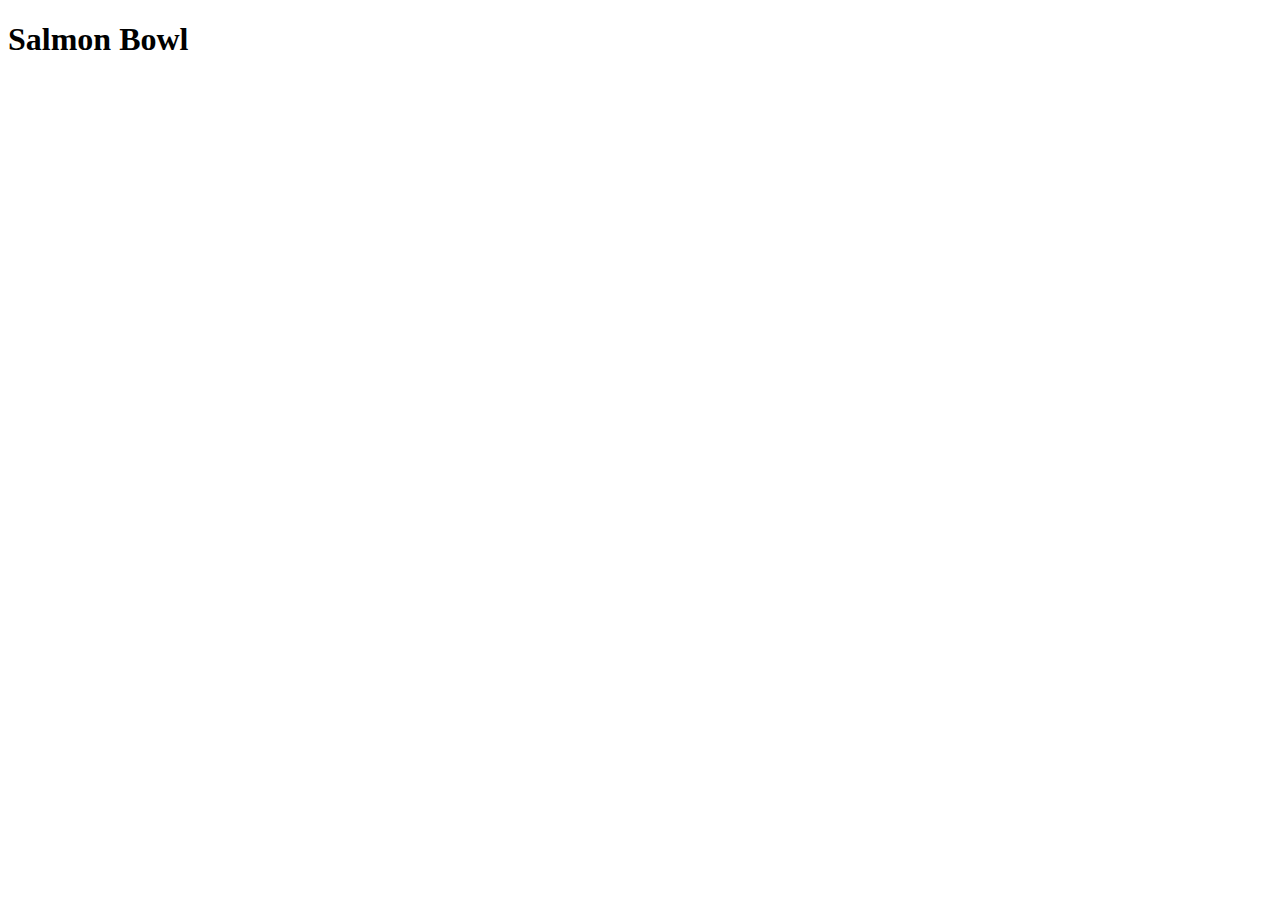
==== recipes/salmonbowl.html @ 8b8ab66d "fist commit" ====
<!DOCTYPE html>
<html lang="en">
<head>
    <meta charset="UTF-8">
    <meta name="viewport" content="width=device-width, initial-scale=1.0">
    <title>Document</title>
</head>
<body>
    <h1>Salmon Bowl</h1>
</body>
</html>
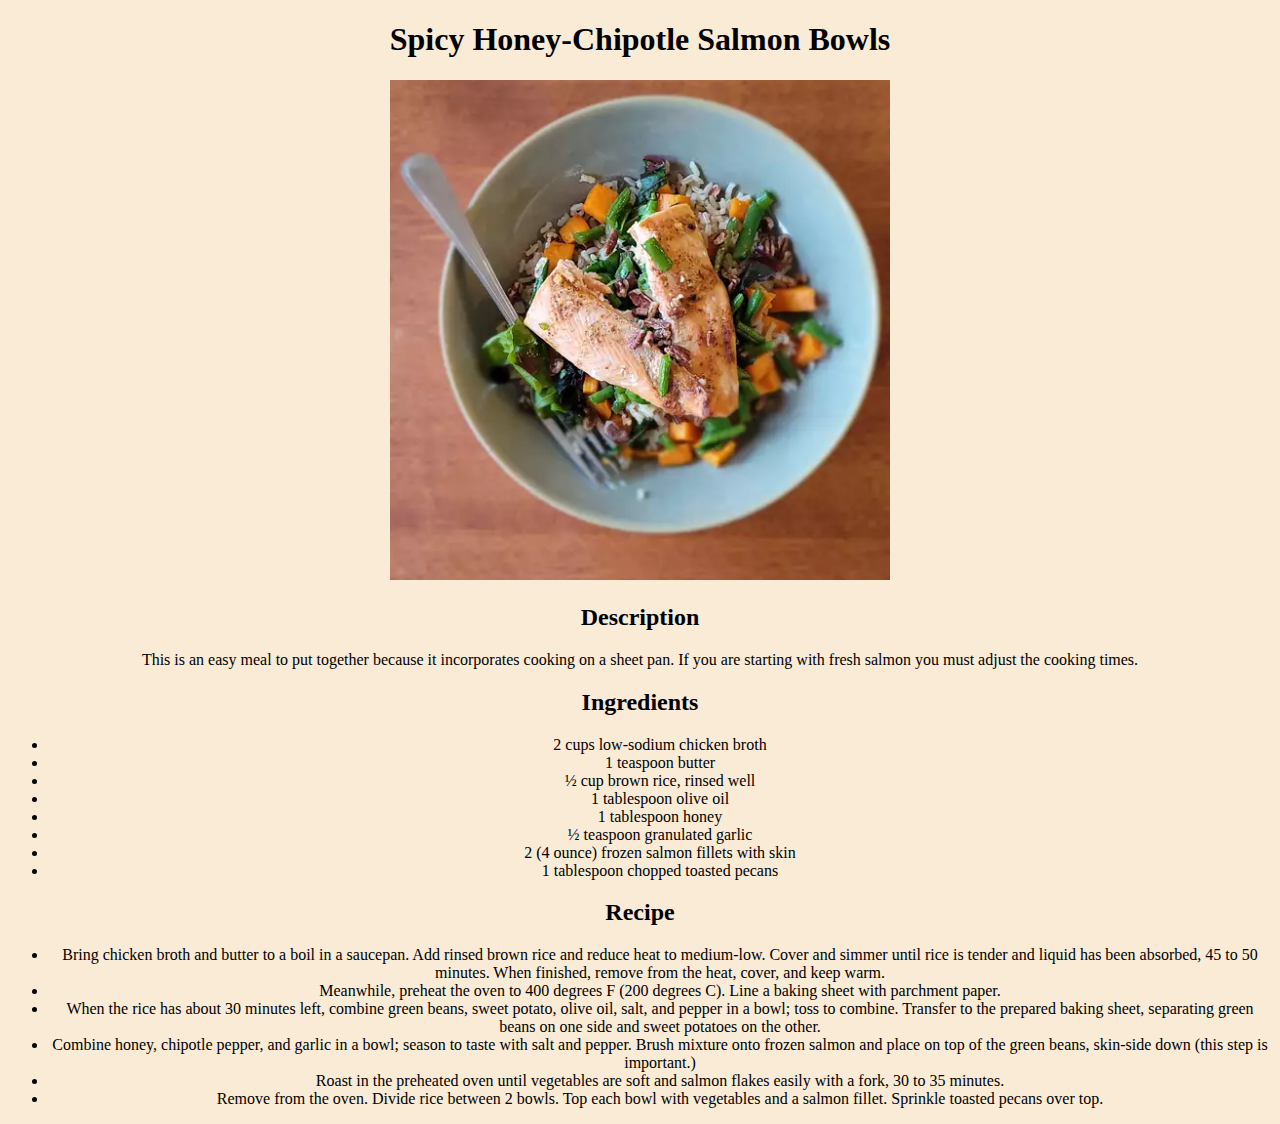
==== commit 68a4b53f: "quick recipe page made in html" ====
--- a/recipes/salmonbowl.html
+++ b/recipes/salmonbowl.html
@@ -1,11 +1,45 @@
 <!DOCTYPE html>
 <html lang="en">
-<head>
-    <meta charset="UTF-8">
-    <meta name="viewport" content="width=device-width, initial-scale=1.0">
-    <title>Document</title>
-</head>
-<body>
-    <h1>Salmon Bowl</h1>
-</body>
-</html>+	<head>
+		<meta charset="UTF-8" />
+		<meta name="viewport" content="width=device-width, initial-scale=1.0" />
+         <link rel="stylesheet" type="text/css" href="/style.css"> 
+		<title>Recipes</title>
+	</head>
+	<body>
+		<h1>Spicy Honey-Chipotle Salmon Bowls</h1>
+        <div>
+        <img id="img" src="/SalmonBowls.webp" alt="salmon bowls" height="500" width="500"> 
+        </div>
+		<h2>Description</h2>
+		<p>
+		This is an easy meal to put together because it incorporates cooking on a sheet pan. If you are starting with fresh salmon you must adjust the cooking times.
+		</p>
+
+        <h2>Ingredients</h2>
+        <p>
+            <ul>
+                <li>2 cups low-sodium chicken broth</li>
+                <li>1 teaspoon butter</li>
+                <li>½ cup brown rice, rinsed well</li>
+                <li>1 tablespoon olive oil</li>
+                <li>1 tablespoon honey</li>
+                <li>½ teaspoon granulated garlic</li>
+                <li>2 (4 ounce) frozen salmon fillets with skin</li>
+                <li>1 tablespoon chopped toasted pecans</li>
+            </ul>
+        </p>
+
+        <h2>Recipe</h2>
+        <div>
+        <ul>
+            <li>Bring chicken broth and butter to a boil in a saucepan. Add rinsed brown rice and reduce heat to medium-low. Cover and simmer until rice is tender and liquid has been absorbed, 45 to 50 minutes. When finished, remove from the heat, cover, and keep warm. </li>
+            <li>Meanwhile, preheat the oven to 400 degrees F (200 degrees C). Line a baking sheet with parchment paper. </li>
+            <li>When the rice has about 30 minutes left, combine green beans, sweet potato, olive oil, salt, and pepper in a bowl; toss to combine. Transfer to the prepared baking sheet, separating green beans on one side and sweet potatoes on the other. </li>
+            <li>Combine honey, chipotle pepper, and garlic in a bowl; season to taste with salt and pepper. Brush mixture onto frozen salmon and place on top of the green beans, skin-side down (this step is important.) </li>
+            <li>Roast in the preheated oven until vegetables are soft and salmon flakes easily with a fork, 30 to 35 minutes. </li>
+            <li>Remove from the oven. Divide rice between 2 bowls. Top each bowl with vegetables and a salmon fillet. Sprinkle toasted pecans over top. </li>
+        </ul> 
+        </div>
+	</body>
+</html>
--- a/style.css
+++ b/style.css
@@ -0,0 +1,12 @@
+body {
+    background-color: antiquewhite;
+}
+
+h1,h2,p, div,ul, ol, li, a{
+    text-align: center;
+    justify-content: center;
+    
+}
+.img {
+    justify-content: center;
+}
